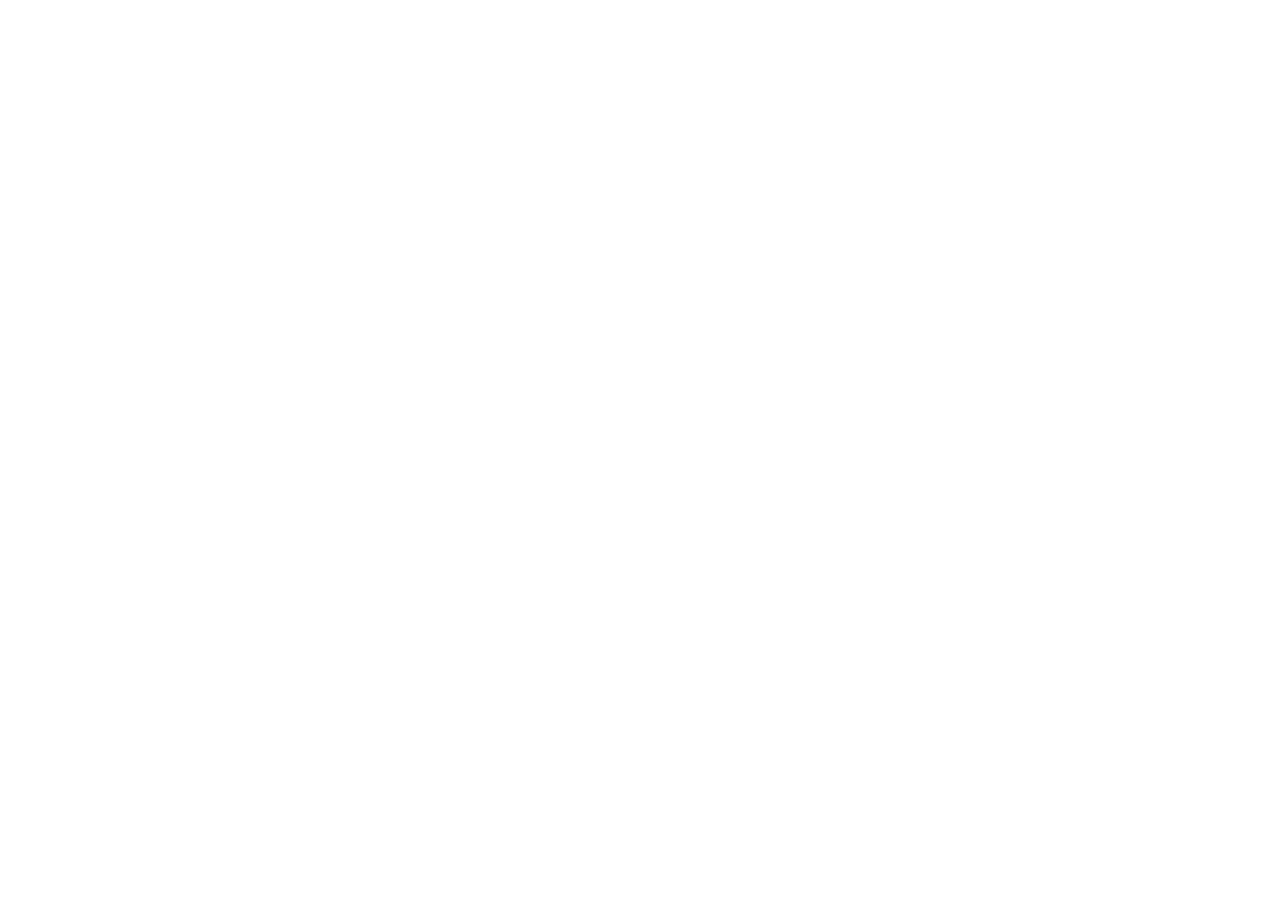
==== index.html @ e0dd6270 "1" ====
<!DOCTYPE html>
<html lang="en">
<head>
    <meta charset="UTF-8">
    <meta http-equiv="X-UA-Compatible" content="IE=edge">
    <meta name="viewport" content="width=device-width, initial-scale=1.0">
    <link rel="stylesheet" href="css/styles.css">
    <title>TriAsia</title>
</head>
<body>
    
</body>
</html>
---- css/styles.css ----
/* Don't forget that media queries are required for this project */
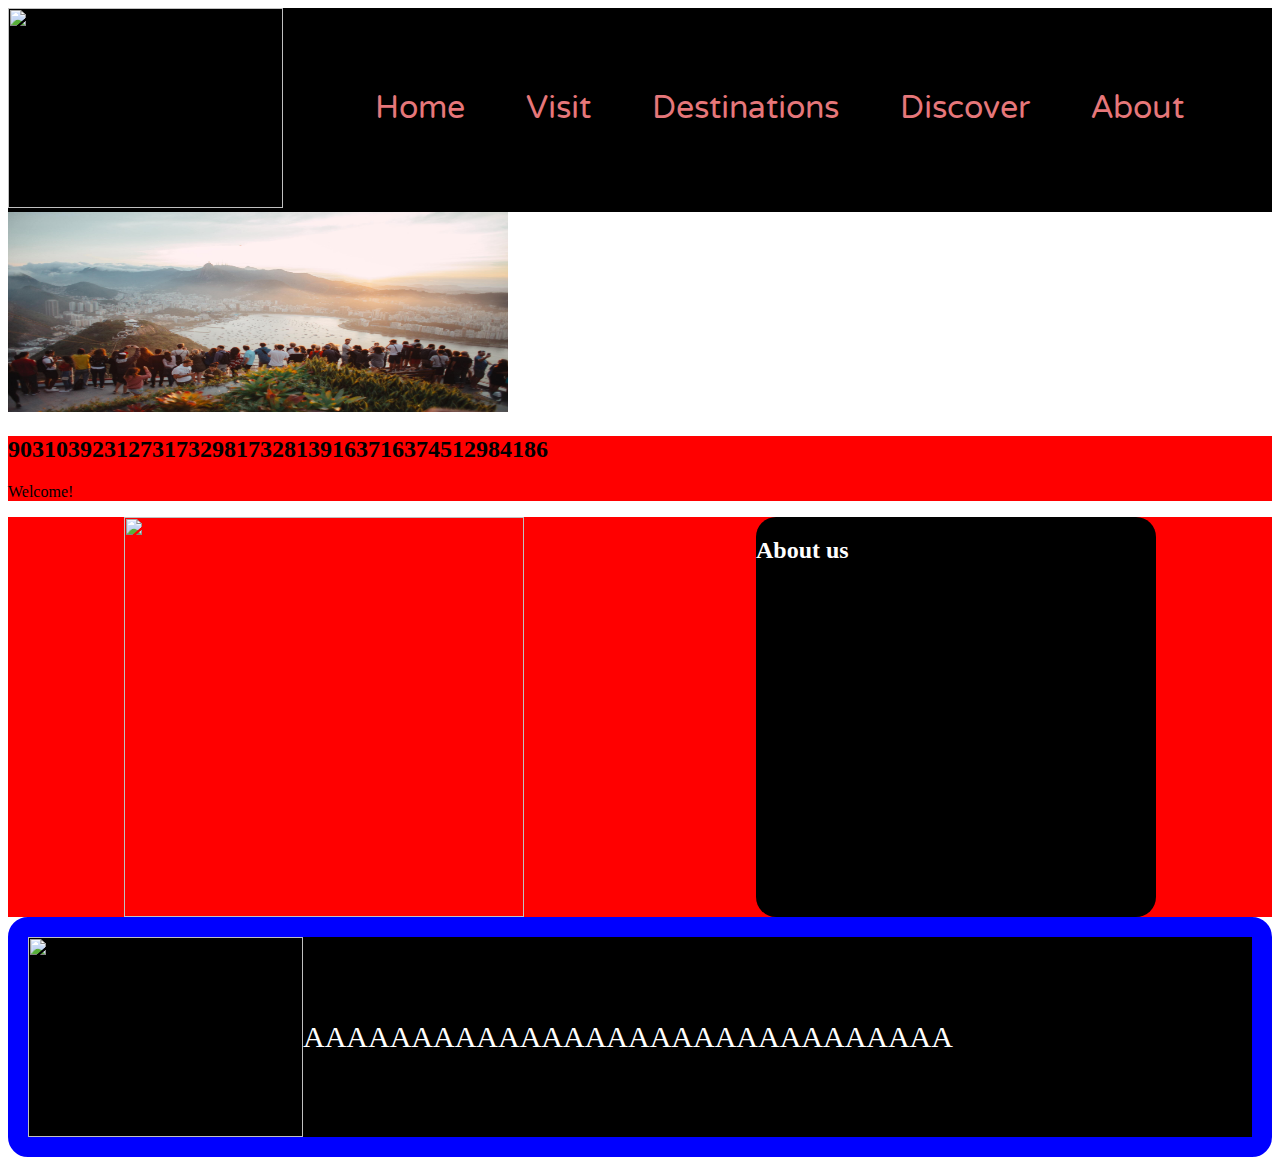
==== commit c611077b: "Added hero image, fixed menu, set layout" ====
--- a/index.html
+++ b/index.html
@@ -1,13 +1,51 @@
 <!DOCTYPE html>
 <html lang="en">
+
 <head>
     <meta charset="UTF-8">
     <meta http-equiv="X-UA-Compatible" content="IE=edge">
     <meta name="viewport" content="width=device-width, initial-scale=1.0">
     <link rel="stylesheet" href="css/styles.css">
-    <title>TriAsia</title>
+    <title>Mabuhay! Welcome to TriAsia</title>
 </head>
+
 <body>
-    
+    <header>
+        <div class="flex-container">
+            <div class="stack">
+                <img class="logo" src="images/TriAsia-Logo.png" width="275" height="200">
+            </div>
+            <ul>
+                <li>Home</li>
+                <li>Visit</li>
+                <li>Destinations</li>
+                <li>Discover</li>
+                <li>About</li>
+            </ul>
+        </div>
+    </header>
+</div>
+
+    <img class="hero-image" src="images/Home-Hero-Image-TriAsia.jpg" width="500" height="200">
+
+<main>
+<section>
+    <article class="Home-information">
+        <h2>903103923127317329817328139163716374512984186</h2>
+        <p>Welcome!</p>
+    </article>
+</section>
+<section class="index-about">
+    <img src="https://helpx.adobe.com/content/dam/help/en/photoshop/using/convert-color-image-black-white/jcr_content/main-pars/before_and_after/image-after/Landscape-BW.jpg" width="400" height="400">
+<article class="index-about-text">
+<h2>About us</h2>
+</article>
+</section>
+</main>
+<footer> 
+    <img class="logo" src="images/TriAsia-Logo.png" width="275" height="200">
+    <span>AAAAAAAAAAAAAAAAAAAAAAAAAAAAAA</span>
+</footer>
 </body>
+
 </html>--- a/css/styles.css
+++ b/css/styles.css
@@ -1 +1,77 @@
-/* Don't forget that media queries are required for this project */+/* Don't forget that media queries are required for this project */
+@import url('https://fonts.googleapis.com/css2?family=NTR&display=swap');
+
+.stack {
+    flex-direction: column;
+    opacity: 100%;
+}
+ul {
+display: flex;
+font-size: 40px;
+list-style: none;
+}
+
+ul li {
+    font-family: 'NTR', sans-serif;
+    color: #e6777a;
+    padding: 30px 25px 32px 36px;   
+    margin: auto 0;
+    display: flex;
+    justify-content: space-between;
+}
+
+ul {
+    list-style-type: none;
+    margin: 0;
+    padding: 0;
+    padding-right: 5%;
+    }
+
+.flex-container {
+background-image: url(https://helpx.adobe.com/content/dam/help/en/photoshop/using/convert-color-image-black-white/jcr_content/main-pars/before_and_after/image-after/Landscape-BW.jpg);
+background-repeat: no-repeat;
+display:flex;
+flex-wrap: wrap;
+background-color: black;
+justify-content: space-between;
+}
+
+.logo {
+opacity: 100%;
+}
+/* End of the header/navigation bar */
+
+/* Index Information Page */
+    
+.Home-information {
+    background-color: red;
+}
+
+.index-about {
+    display: flex;
+    justify-content: space-around;
+    background-color: red;
+}
+
+.index-about-text {
+background-color: black;
+color:white;
+width: 400px;
+border-radius: 20px;
+}
+
+/* Hero Image */
+.hero-image {
+
+}
+
+footer {
+    display: flex;
+    align-items: center;
+    border-radius: 20px;
+    font-size: 30px;
+    border: 20px solid blue;
+    height:200px;
+    color: white;
+    background-color: black;
+}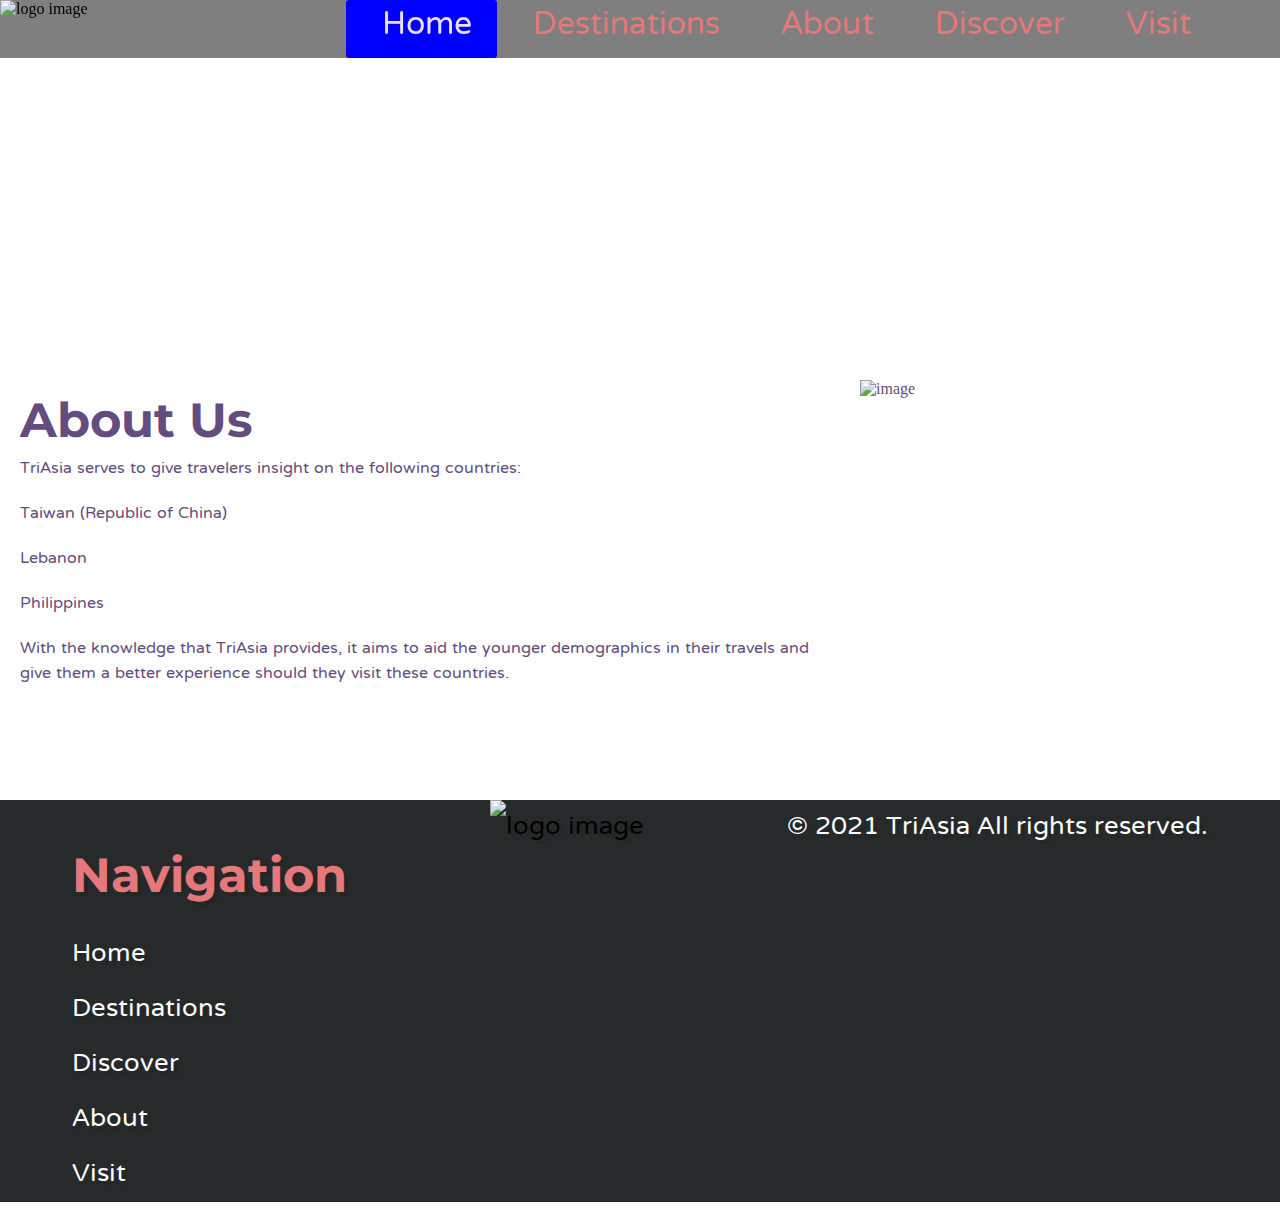
==== commit e759bdd1: "Co-authored-by: Ryan-Elbanna <Ryan-Elbanna@users.noreply.github.com> Co-authored-by: BranJaLu <BranJ" ====
--- a/index.html
+++ b/index.html
@@ -6,46 +6,66 @@
     <meta http-equiv="X-UA-Compatible" content="IE=edge">
     <meta name="viewport" content="width=device-width, initial-scale=1.0">
     <link rel="stylesheet" href="css/styles.css">
-    <title>Mabuhay! Welcome to TriAsia</title>
+    <title>TriAsia | Welcome to TriAsia</title>
 </head>
 
 <body>
     <header>
-        <div class="flex-container">
+        <section class="hero-section">
+         <div class="flex-container">
             <div class="stack">
-                <img class="logo" src="images/TriAsia-Logo.png" width="275" height="200">
+                <img class="logo" src="img/TriAsia-Logo.png" alt="logo image" width="275" height="200">
             </div>
-            <ul>
-                <li>Home</li>
-                <li>Visit</li>
-                <li>Destinations</li>
-                <li>Discover</li>
-                <li>About</li>
-            </ul>
+                <ul>
+                    <li class="active"><a href="index.html" style="color: #EBDEFA;">Home</a></li>
+                    <li><a href="destinations.html">Destinations</a> </li>
+                    
+                    <li class="dropdown1"><a>About</a>
+                            <ul class="sub-menu-content">
+                                <li><a href="PHaboutPage.html">About Philippines</a></li>
+                                <li><a href="LBaboutPage.html">About Lebanon</a></li>
+                                <li><a href="TWaboutpage.html">About Taiwan</a></li>
+                            </ul>
+                    </li>
+                    <li><a>Discover</a> </li>
+                    <li><a>Visit</a> </li>
+                </ul>
         </div>
+        </section>
     </header>
-</div>
+    <div class="hero-section2">
+    </div>
 
-    <img class="hero-image" src="images/Home-Hero-Image-TriAsia.jpg" width="500" height="200">
+    <main>
+        <section class="index-about">
+            <article class="index-about-text">
+                <h2>About Us</h2>
+                <p> TriAsia serves to give travelers insight on the following countries:</p>
+                    <p>Taiwan (Republic of China)</p>
+                    <p>Lebanon</p>
+                    <p>Philippines</p>
+                <p>With the knowledge that TriAsia provides, it aims to aid the younger demographics in their travels and give them a better experience should they visit these countries.</p>
+            </article>
+            <img class="about-img" src="img/testing.jpg"
+            alt="image" width="400" height="400">
+        </section>
+    </main>
 
-<main>
-<section>
-    <article class="Home-information">
-        <h2>903103923127317329817328139163716374512984186</h2>
-        <p>Welcome!</p>
-    </article>
-</section>
-<section class="index-about">
-    <img src="https://helpx.adobe.com/content/dam/help/en/photoshop/using/convert-color-image-black-white/jcr_content/main-pars/before_and_after/image-after/Landscape-BW.jpg" width="400" height="400">
-<article class="index-about-text">
-<h2>About us</h2>
-</article>
-</section>
-</main>
-<footer> 
-    <img class="logo" src="images/TriAsia-Logo.png" width="275" height="200">
-    <span>AAAAAAAAAAAAAAAAAAAAAAAAAAAAAA</span>
-</footer>
+    <footer>
+        <div class="footer-heading footer-1">
+            <h3 style="color: #e6777a;">Navigation</h3>
+            <div class="menu-container">
+            <a href="Index.html" style="color: white;"> Home</a>
+            <a href="destinations.html" style="color: white;"> Destinations</a>
+            <a href="Discover.html" style="color: white;">Discover</a>
+            <a href="Rules.html" style="color: white;">About</a>
+            <a href="BookNow.html" style="color: white;">Visit</a>
+        </div>
+    </div>
+        <div class="footer-img footer-2">
+            <img class="logo" src="img/TriAsia-Logo.png" alt="logo image" width="275" height="200">
+        </div>
+        <span style="color: white;">© 2021 TriAsia All rights reserved.</span>
+    </footer>
 </body>
-
 </html>--- a/css/styles.css
+++ b/css/styles.css
@@ -1,10 +1,15 @@
 /* Don't forget that media queries are required for this project */
-@import url('https://fonts.googleapis.com/css2?family=NTR&display=swap');
-
-.stack {
-    flex-direction: column;
-    opacity: 100%;
-}
+@import url('https://fonts.googleapis.com/css2?family=Montserrat:wght@400;600&family=NTR&display=swap');
+
+
+header {
+    overflow: hidden;
+    position: fixed;
+    top: 0;
+    width: 100%;
+}
+
+/* Unordered list for the nav bar */
 ul {
 display: flex;
 font-size: 40px;
@@ -12,12 +17,20 @@
 }
 
 ul li {
+    margin: auto 0;
+    display: flex;
+    justify-content: space-between;
+}
+
+ul a {
     font-family: 'NTR', sans-serif;
     color: #e6777a;
-    padding: 30px 25px 32px 36px;   
+    line-height: 1px;
+    padding: 25px 25px 32px 36px;   
     margin: auto 0;
     display: flex;
     justify-content: space-between;
+    text-decoration: none;
 }
 
 ul {
@@ -26,52 +39,352 @@
     padding: 0;
     padding-right: 5%;
     }
+/* Unorder list for the nav bar the end */
 
 .flex-container {
-background-image: url(https://helpx.adobe.com/content/dam/help/en/photoshop/using/convert-color-image-black-white/jcr_content/main-pars/before_and_after/image-after/Landscape-BW.jpg);
-background-repeat: no-repeat;
-display:flex;
+display: flex;
 flex-wrap: wrap;
-background-color: black;
-justify-content: space-between;
+justify-content: space-between; 
+background: linear-gradient(
+    rgba(0,0,0, 0.5),
+    rgba(0,0,0, 0.5));
+    position: relative;
+    z-index: 10;
 }
 
 .logo {
 opacity: 100%;
 }
+
+/*Specific menu bar*/
+.active, menu-bar {
+    background: blue;
+    color: #EBDEFA;
+    border-radius: 3px;
+
+}
+
 /* End of the header/navigation bar */
 
 /* Index Information Page */
     
 .Home-information {
-    background-color: red;
-}
-
+    color: #644D7E;
+    width: 80%;
+    font-size: 30px;
+    margin-left: auto;
+    margin-right: auto;
+    margin-bottom: 58px;
+    font-family: 'Roboto', sans-serif;
+    height: 300px;
+}
+
+.Home-information h2 {
+text-align: center;
+font-size: 42px;
+}
+
+p {
+    font-family: 'NTR', sans-serif;
+    line-height: 10px;
+}
+
+hr {
+    font-family: 'NTR', sans-serif;
+}
 .index-about {
-    display: flex;
-    justify-content: space-around;
-    background-color: red;
+    color: #644D7E;
+    display: flex;
+    justify-content: space-around;
+
+}
+
+.index-about-text h2, p {
+    line-height: 25px;
+    color: #644D7E;
+    text-align: left;
 }
 
 .index-about-text {
-background-color: black;
-color:white;
-width: 400px;
-border-radius: 20px;
-}
-
+width: 800px;
+height: 400px;
+font-family: 'Roboto', sans-serif;
+font-size: 20px;
+}
+
+.about-img {
+    margin-top: 20px;
+}
+/* End of Index Information Page */
+
+/* Destinations CSS Page Start */
+.destination-cards {
+    margin-top: 50px;
+    background-color: #9B75C7;
+    width: 20%;
+    display: flex;
+    flex-direction: row;
+    flex-wrap: wrap;
+    justify-content: space-around;
+}
+
+.destination-cards p {
+    background-color:grey;
+    font-family: 'Roboto', sans-serif;
+    margin-top: 0;
+}
+
+.destinations-about-text {
+    background-color: #9B75C7;
+    font-family: 'NTR', sans-serif;
+}
+
+.destinations-about-text p{
+    font-size: 27px;
+    font-family: 'NTR', sans-serif;
+}
+/* Destinations CSS Page End */
+
+/* Philippines, Lebanon, Taiwan(Republic of China) CSS */
+
+/* Top Information Start */
+.top-information-all-about-pages {
+    display: flex;
+    flex-wrap: wrap;
+    justify-content:space-evenly;
+    margin-top: 21px;
+}
+.top-information-all-about-pages p{
+    font-size: 20px;
+    color: #644D7E;
+}
+.top-information-all-about-pages h2{
+    text-align: center;
+    color: #644D7E;
+}
+.top-information-all-about-pages article {
+    width: 738px;
+    border-radius: 20px;
+}
+/* Top Information End */
+
+/* Middle Information Start */
+.middle-information-all-about-pages {
+    background-color: #9B75C7;
+    font-size: 20px;
+
+}
+
+.middle-information-all-about-pages p{
+    color: black;
+}
+
+.middle-information-all-about-pages2 h2{
+    background-color: #9B75C7;
+    margin-left: auto;
+    margin-right: auto;
+    width: 894px;
+    border-radius: 10px;
+}
+
+.middle-information-flex{
+    display: flex;
+    flex-direction: row;
+    flex-wrap: wrap;
+    justify-content: space-evenly;
+}
+
+[class^="box"] {
+    text-shadow: 5px 2px 7px rgb(0 0 0 / 40%);
+    padding: 10px;
+    position: bottom;
+    height: 55vh;
+    text-decoration: none;
+    margin-top: 5px;
+    margin-bottom: 10px;
+    overflow: auto;
+    border-radius: 5pt;
+}
+
+.box1 {
+ width: 23%;
+ height: ;
+ object-fit: cover;
+ object-position: ;
+}
+
+.box2 {
+
+}
+
+.box3 {
+
+}
+/* Middle Information End */
+
+/* Bottom Information Start */
+.bottom-information-all-about-pages h2 {
+    text-align: center;
+    background-color: #9B75C7;
+    margin-left: auto;
+    margin-right: auto;
+    width: 1344px;
+    border-radius: 10px;
+}
+.bottom-information-all-about-pages article{
+    display: flex;
+    justify-content: space-around;
+    flex-wrap: wrap;
+}
+.bottom-information-all-about-pages img{
+    margin-top: 50px;
+    border-radius: 20px;
+}
+/* Activites Page for all of the countries! Start */
+.popular-activities-all-pages {
+    display: flex;
+    justify-content: space-around;
+    flex-wrap: wrap;
+}
+.popular-activities-all-pages img:hover{
+}
+/* Activites Page for all of the countries! End */
+
+/* Philippines, Lebanon, Taiwan(Republic of China) CSS End */
+li:hover {
+    background-color: rgb(226, 23, 226);
+    transition: background-color 0.75s;
+    cursor: pointer;
+    border-radius: 20px;
+}
+
+a {
+    position: relative;
+}
+
+a::before {
+    content: "";
+    position: absolute;
+    display: block;
+    width: 100%;
+    height: 3px;
+    bottom: 0;
+    left: 0;
+    background-color: whitesmoke;
+    transform: scaleX(0);
+    transition: transform 0.3s ease;
+}
+
+a:hover::before {
+    transform: scaleX(1);
+}
 /* Hero Image */
-.hero-image {
-
+
+.hero-section2 {
+    width: 100%;
+    overflow: hidden;
+    background-image: url(../img/Home-Hero-Image-TriAsia.jpg);
+    height: 40vh;
+    background-position: 0 630px;
+}
+
+
+header nav ul {
+    display: flex;
+    justify-content: space-around;
+    background: rgb(214, 58, 31);
+    font-family: 'Noto Serif TC', serif;
+}
+
+header nav ul li a {
+    font-size: 29px;
+    padding: 3em;
+    background: rgb(223, 15, 223);
+    display: block;
+    text-decoration: firebrick;
+    text-transform: uppercase;
+    transition: color ease 200ms, background ease 200ms;
 }
 
 footer {
-    display: flex;
-    align-items: center;
-    border-radius: 20px;
-    font-size: 30px;
-    border: 20px solid blue;
-    height:200px;
-    color: white;
-    background-color: black;
+    background-color: #272a2b;
+    text-align: left;
+    text-shadow:4px 4px 0 rgba(0,0,0,0.1);
+    font-family: 'NTR', sans-serif;
+    font-size: 32px;
+    line-height: 55px;
+    display: flex;
+    justify-content: space-around;
+    flex-wrap: wrap;
+    margin: 0 auto;
+    margin-top: 20px;
+}
+
+.footer-1 a {
+    
+    display: flex;
+    flex-direction: column;
+    text-decoration: none;
+}  
+
+h1,
+h2,
+h3,
+h4,
+h5,
+h6 {
+  font-family: 'Montserrat', sans-serif;
+ font-size: 3rem;
+ margin-top: 1em;
+ margin-bottom:  0.5em;
+}
+
+.dropdown1 {
+    display: inline-block;
+    font-size: 40px;
+}
+
+.sub-menu-content {
+    display: none;
+    background: #EBDEFA;
+    position: fixed;
+    z-index: 1;
+    font-size: 15px;
+    box-shadow: 0px 8px 16px 0px rgba(0,0,0,0.8);
+}
+
+.dropdown1:hover .sub-menu-content {
+    display: block;
+}
+    
+p {
+    display: block;
+    margin-block-start: 1em;
+    margin-block-end: 1em;
+    margin-inline-start: 0px;
+    margin-inline-end: 0px;
+}
+
+body {
+    background: white;
+    margin: 0;
+    font-size: 16px;
+    font-family: 'Noto Serif Tc' serif;
+}
+
+}.cards artile, .card{
+    box-shadow: #644D7E;
+    border: solid 1px white;
+    background-color: r#e6777a;
+    border-radius: 5rem 1 2rem;
+}
+.thirds article{
+    width: 55%;
+}
+
+* {
+    box-sizing:boderbox;
+}
+article {
+    display: block;
 }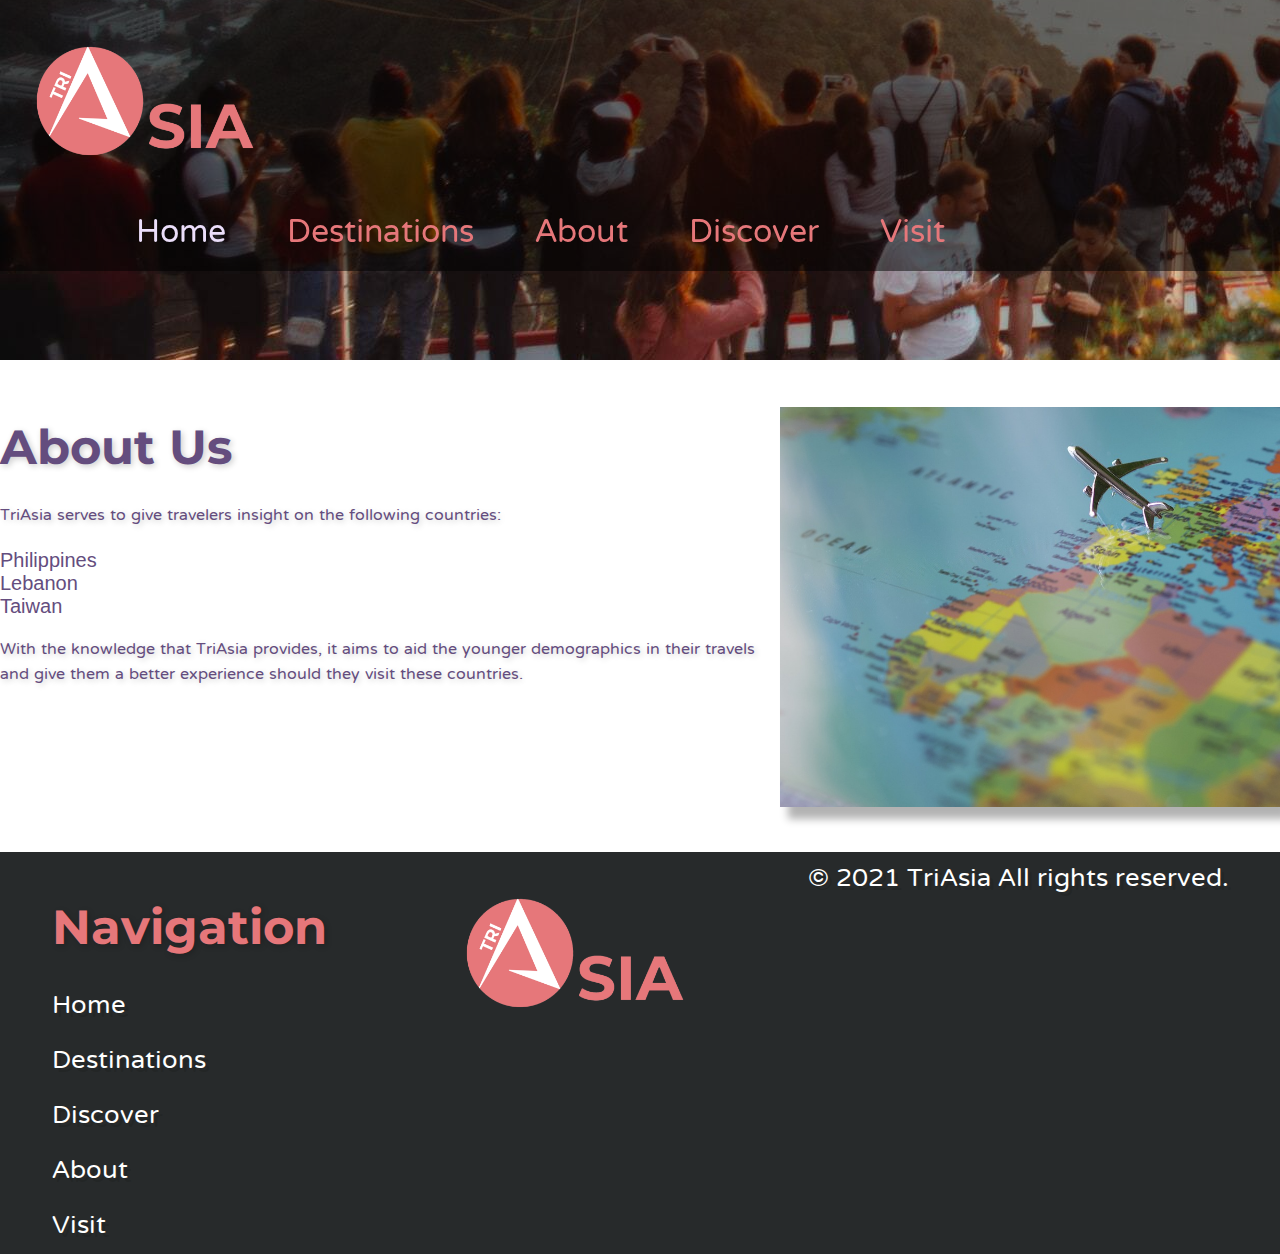
==== commit 67ce906e: "Merge pull request #1 from CartWebApp/main" ====
--- a/index.html
+++ b/index.html
@@ -20,17 +20,29 @@
                     <li class="active"><a href="index.html" style="color: #EBDEFA;">Home</a></li>
                     <li><a href="destinations.html">Destinations</a> </li>
                     
-                    <li class="dropdown1"><a>About</a>
+                    <li class="dropdown"><a>About</a>
                             <ul class="sub-menu-content">
-                                <li><a href="PHaboutPage.html">About Philippines</a></li>
-                                <li><a href="LBaboutPage.html">About Lebanon</a></li>
-                                <li><a href="TWaboutpage.html">About Taiwan</a></li>
+                                <li><a href="PHaboutPage.html" style="color: #EBDEFA;">About Philippines</a></li>
+                                <li><a href="LBaboutPage.html" style="color: #EBDEFA;">About Lebanon</a></li>
+                                <li><a href="TWaboutpage.html" style="color: #EBDEFA;">About Taiwan</a></li>
                             </ul>
                     </li>
-                    <li><a>Discover</a> </li>
-                    <li><a>Visit</a> </li>
+                    <li class="dropdown"><a>Discover</a>
+                        <ul class="sub-menu-content">
+                            <li><a href="PHdiscoverPage.html" style="color: #EBDEFA;">Discover Philippines</a></li>
+                            <li><a href="LBdiscoverPage.html" style="color: #EBDEFA;">Discover Lebanon</a></li>
+                            <li><a href="Twdiscoverpage.html" style="color: #EBDEFA;">Discover Taiwan</a></li>
+                        </ul>
+                    </li>
+                    <li class="dropdown"><a>Visit</a>
+                        <ul class="sub-menu-content">
+                            <li><a href="PHvisitPage.html" style="color: #EBDEFA;">Visit Philippines</a></li>
+                            <li><a href="LBvisitPage.html" style="color: #EBDEFA;">Visit Lebanon</a></li>
+                            <li><a href="TWvisitPage.html" style="color: #EBDEFA;">Visit Taiwan</a></li>
+                        </ul>
+                    </li>
                 </ul>
-        </div>
+            </div>
         </section>
     </header>
     <div class="hero-section2">
@@ -41,13 +53,15 @@
             <article class="index-about-text">
                 <h2>About Us</h2>
                 <p> TriAsia serves to give travelers insight on the following countries:</p>
-                    <p>Taiwan (Republic of China)</p>
-                    <p>Lebanon</p>
-                    <p>Philippines</p>
+                <section class="paragraph-countries">
+                    <li>Philippines</li>
+                    <li>Lebanon</li>
+                    <li>Taiwan</li>
+                </section>
                 <p>With the knowledge that TriAsia provides, it aims to aid the younger demographics in their travels and give them a better experience should they visit these countries.</p>
             </article>
-            <img class="about-img" src="img/testing.jpg"
-            alt="image" width="400" height="400">
+            <img class="about-img" src="img/Tri-Asia-Airline-Image.jpg"
+            alt="image" width="500" height="400">
         </section>
     </main>
 
@@ -55,17 +69,25 @@
         <div class="footer-heading footer-1">
             <h3 style="color: #e6777a;">Navigation</h3>
             <div class="menu-container">
-            <a href="Index.html" style="color: white;"> Home</a>
-            <a href="destinations.html" style="color: white;"> Destinations</a>
-            <a href="Discover.html" style="color: white;">Discover</a>
-            <a href="Rules.html" style="color: white;">About</a>
-            <a href="BookNow.html" style="color: white;">Visit</a>
+                <a href="Index.html" style="color: white;"> Home</a>
+                <a href="destinations.html" style="color: white;"> Destinations</a>
+                <a href="Discover.html" style="color: white;">Discover</a>
+                <a href="Rules.html" style="color: white;">About</a>
+                <a href="BookNow.html" style="color: white;">Visit</a>
+            </div>
         </div>
-    </div>
         <div class="footer-img footer-2">
             <img class="logo" src="img/TriAsia-Logo.png" alt="logo image" width="275" height="200">
         </div>
-        <span style="color: white;">© 2021 TriAsia All rights reserved.</span>
+        <div class="footer-img footer-3">
+            <span style="color: white;">&copy; 2021 TriAsia All rights reserved.</span>
+            <div class="footerlinks">
+                <p></p>
+                <a></a>
+                <p></p>
+                <a></a>
+                <p></p>
+            </div>
+        </div>
     </footer>
-</body>
-</html>+</body>--- a/css/styles.css
+++ b/css/styles.css
@@ -10,6 +10,23 @@
 }
 
 /* Unordered list for the nav bar */
+/* Hyperlink CSS */
+
+.text-link {
+    color: #F08C7D;
+    font-style: italic;
+    text-decoration: none;
+    display: inline-block;
+}
+
+.section-line {
+    height: 3px;
+    width: auto;
+    margin: 0px 21px 0px 21px;
+    background-color: #9B75C7;
+    overflow: hidden;
+}
+
 ul {
 display: flex;
 font-size: 40px;
@@ -25,7 +42,7 @@
 ul a {
     font-family: 'NTR', sans-serif;
     color: #e6777a;
-    line-height: 1px;
+    line-height: 10px;
     padding: 25px 25px 32px 36px;   
     margin: auto 0;
     display: flex;
@@ -35,9 +52,8 @@
 
 ul {
     list-style-type: none;
-    margin: 0;
+    margin: 0 100px;
     padding: 0;
-    padding-right: 5%;
     }
 /* Unorder list for the nav bar the end */
 
@@ -49,7 +65,7 @@
     rgba(0,0,0, 0.5),
     rgba(0,0,0, 0.5));
     position: relative;
-    z-index: 10;
+    z-index: 15;
 }
 
 .logo {
@@ -58,10 +74,8 @@
 
 /*Specific menu bar*/
 .active, menu-bar {
-    background: blue;
-    color: #EBDEFA;
-    border-radius: 3px;
-
+    color: #C393FA;
+    border-radius: 20px;
 }
 
 /* End of the header/navigation bar */
@@ -87,6 +101,7 @@
 p {
     font-family: 'NTR', sans-serif;
     line-height: 10px;
+    text-shadow: 2px 2px 6px rgb(0 0 0 / 20%);
 }
 
 hr {
@@ -96,7 +111,6 @@
     color: #644D7E;
     display: flex;
     justify-content: space-around;
-
 }
 
 .index-about-text h2, p {
@@ -106,34 +120,21 @@
 }
 
 .index-about-text {
-width: 800px;
-height: 400px;
-font-family: 'Roboto', sans-serif;
-font-size: 20px;
+    width: 800px;
+    height: 400px;
+    font-family: 'Roboto', sans-serif;
+    font-size: 20px;
+    display: flex;
+    flex-direction: column;
 }
 
 .about-img {
     margin-top: 20px;
+    box-shadow: 8px 12px 8px rgb(0 0 0 / 30%);
 }
 /* End of Index Information Page */
 
 /* Destinations CSS Page Start */
-.destination-cards {
-    margin-top: 50px;
-    background-color: #9B75C7;
-    width: 20%;
-    display: flex;
-    flex-direction: row;
-    flex-wrap: wrap;
-    justify-content: space-around;
-}
-
-.destination-cards p {
-    background-color:grey;
-    font-family: 'Roboto', sans-serif;
-    margin-top: 0;
-}
-
 .destinations-about-text {
     background-color: #9B75C7;
     font-family: 'NTR', sans-serif;
@@ -141,22 +142,85 @@
 
 .destinations-about-text p{
     font-size: 27px;
-    font-family: 'NTR', sans-serif;
-}
+}
+
+.buttons {
+    display: flex;
+    justify-content: space-between;
+    text-decoration: none;
+    z-index: 1;
+}
+
+.button-effect {
+    cursor: pointer;
+	font-weight: bold;
+	color: black;
+	background: #EBDEFA;
+	box-shadow: 5px 5px 0 #F08C7D,
+		-5px -5px 0 #F08C7D,
+		-5px 5px 0 #F08C7D,
+		5px -5px 0 #F08C7D;
+	transition: 500ms ease-in-out;
+}
+
+.button-effect:hover {
+    box-shadow: 20px 5px 0 #644D7E, -20px -5px 0 #644D7E;
+}
+
+.paragraph-countries {
+    overflow: hidden;
+    cursor: not-allowed;
+}
+
 /* Destinations CSS Page End */
 
 /* Philippines, Lebanon, Taiwan(Republic of China) CSS */
 
 /* Top Information Start */
+
+[class^="img-div"] {
+    height: 700px;
+    width: 550px;
+    overflow: hidden;
+    box-shadow: 8px 12px 8px rgb(0 0 0 / 30%);
+    object-fit: cover;
+    margin: 10px;
+}
+
+.img-div {
+    width: 700px;
+}
+
+.img-div1 {
+    box-shadow: 8px 12px 8px rgb(0 0 0 / 30%);
+}
+
+.img-div2 {
+    box-shadow: 8px 12px 8px rgb(0 0 0 / 30%);
+}
+
+.img-div3 {
+    box-shadow: 8px 12px 8px rgb(0 0 0 / 30%);
+}
+
+.main-img {
+    box-shadow: 8px 12px 8px rgba(77, 36, 36, 0.3);
+    object-position: 75px, 75px;
+    object-fit: cover;
+    margin-bottom: 5vh;
+    margin-top: 5vh;
+    
+}
+
 .top-information-all-about-pages {
     display: flex;
     flex-wrap: wrap;
     justify-content:space-evenly;
     margin-top: 21px;
 }
-.top-information-all-about-pages p{
+.top-information-all-about-pages p {
+    color: #644D7E;
     font-size: 20px;
-    color: #644D7E;
 }
 .top-information-all-about-pages h2{
     text-align: center;
@@ -164,7 +228,7 @@
 }
 .top-information-all-about-pages article {
     width: 738px;
-    border-radius: 20px;
+
 }
 /* Top Information End */
 
@@ -177,6 +241,9 @@
 
 .middle-information-all-about-pages p{
     color: black;
+    margin-right: 50vw;
+    margin-left: 4.5vw;
+    padding-bottom: 15px;
 }
 
 .middle-information-all-about-pages2 h2{
@@ -184,7 +251,6 @@
     margin-left: auto;
     margin-right: auto;
     width: 894px;
-    border-radius: 10px;
 }
 
 .middle-information-flex{
@@ -197,29 +263,14 @@
 [class^="box"] {
     text-shadow: 5px 2px 7px rgb(0 0 0 / 40%);
     padding: 10px;
-    position: bottom;
+    position: relative;
     height: 55vh;
     text-decoration: none;
     margin-top: 5px;
     margin-bottom: 10px;
     overflow: auto;
-    border-radius: 5pt;
-}
-
-.box1 {
- width: 23%;
- height: ;
- object-fit: cover;
- object-position: ;
-}
-
-.box2 {
-
-}
-
-.box3 {
-
-}
+}
+
 /* Middle Information End */
 
 /* Bottom Information Start */
@@ -233,36 +284,37 @@
 }
 .bottom-information-all-about-pages article{
     display: flex;
-    justify-content: space-around;
+    justify-content: space-evenly;
     flex-wrap: wrap;
 }
 .bottom-information-all-about-pages img{
     margin-top: 50px;
-    border-radius: 20px;
+
 }
 /* Activites Page for all of the countries! Start */
 .popular-activities-all-pages {
     display: flex;
-    justify-content: space-around;
     flex-wrap: wrap;
-}
-.popular-activities-all-pages img:hover{
-}
+    justify-content:space-evenly;
+    margin-top: 21px;
+}
+/*.popular-activities-all-pages img:hover{
+    
+}*/
 /* Activites Page for all of the countries! End */
 
 /* Philippines, Lebanon, Taiwan(Republic of China) CSS End */
 li:hover {
-    background-color: rgb(226, 23, 226);
     transition: background-color 0.75s;
     cursor: pointer;
     border-radius: 20px;
 }
 
-a {
+.flex-container ul a {
     position: relative;
 }
 
-a::before {
+.flex-container a::before {
     content: "";
     position: absolute;
     display: block;
@@ -272,22 +324,68 @@
     left: 0;
     background-color: whitesmoke;
     transform: scaleX(0);
-    transition: transform 0.3s ease;
-}
-
-a:hover::before {
-    transform: scaleX(1);
+    transition: transform 0.5s ease;
+}
+
+.flex-container a:hover::before {
+    transform: scaleX(0.80);
 }
 /* Hero Image */
 
-.hero-section2 {
+[class^=hero-section] {
     width: 100%;
     overflow: hidden;
-    background-image: url(../img/Home-Hero-Image-TriAsia.jpg);
     height: 40vh;
     background-position: 0 630px;
-}
-
+    margin-bottom: 3vh;
+}
+
+.hero-section2 {
+    background-image: url(../img/Home-Hero-Image-TriAsia.jpg);
+}
+
+.hero-section3 {
+    background-image: url(../img/destinations-heroimage.jpg);
+}
+
+.hero-section4 {
+    background-image: url(../img/about-philippines-heroimage.jpeg);
+    background-position: 0 950px;
+}
+
+.hero-section5 {
+    background-image: url(../img/about-lebanon-heroimage.jpg);
+    background-position: 0 450px;
+    background-size: cover;
+}
+
+.hero-section6 {
+    background-image: url(../img/about-taiwan-heroimage.jpg);
+    background-size: cover;
+}
+
+.hero-section7 {
+    background-image: url(../img/discover-philippines-heroimage.jpeg);
+    background-size: cover;
+}
+
+.hero-section8 {
+    background-image: url(../img/discover-taiwan-heroimage.jpg);
+    background-position: 0 700px;
+    background-size: cover;
+}
+
+.hero-section9 {
+    background-image: url(../img/discover-lebanon-heroimage.jpeg);
+    background-position: 0 700px;
+    background-size: cover;
+}
+
+.hero-section10 {
+    background-image: url(../img/visit-taiwan-heroimage.jpg);
+    background-position: 0 1000px;
+    background-size: cover;
+}
 
 header nav ul {
     display: flex;
@@ -299,7 +397,6 @@
 header nav ul li a {
     font-size: 29px;
     padding: 3em;
-    background: rgb(223, 15, 223);
     display: block;
     text-decoration: firebrick;
     text-transform: uppercase;
@@ -317,15 +414,24 @@
     justify-content: space-around;
     flex-wrap: wrap;
     margin: 0 auto;
-    margin-top: 20px;
+    margin-top: 5vh;
 }
 
 .footer-1 a {
-    
     display: flex;
     flex-direction: column;
     text-decoration: none;
 }  
+
+.footersrc {
+    color: white;
+    font-size: 16px;
+}
+
+.footerlink {
+    color: white;
+    font-size: 16px;
+}
 
 h1,
 h2,
@@ -337,23 +443,25 @@
  font-size: 3rem;
  margin-top: 1em;
  margin-bottom:  0.5em;
-}
-
-.dropdown1 {
+ text-shadow: 2px 2px 6px rgb(0 0 0 / 20%);
+}
+
+.dropdown {
     display: inline-block;
-    font-size: 40px;
 }
 
 .sub-menu-content {
     display: none;
-    background: #EBDEFA;
+    background: #644D7E;
     position: fixed;
     z-index: 1;
     font-size: 15px;
     box-shadow: 0px 8px 16px 0px rgba(0,0,0,0.8);
-}
-
-.dropdown1:hover .sub-menu-content {
+    margin: auto 0;
+    width: 10%;
+}
+
+.dropdown:hover .sub-menu-content {
     display: block;
 }
     
@@ -365,26 +473,351 @@
     margin-inline-end: 0px;
 }
 
+.taiwan-info {
+    overflow-y: scroll;
+    max-height: 700px;
+}
+
+.TWdiscover-information-content {
+    overflow-y: scroll;
+    height: 380px;
+}
+
+.lebanon-info {
+    overflow-y: scroll;
+    max-height: 700px;
+}
+
 body {
     background: white;
     margin: 0;
     font-size: 16px;
-    font-family: 'Noto Serif Tc' serif;
-}
-
-}.cards artile, .card{
-    box-shadow: #644D7E;
-    border: solid 1px white;
-    background-color: r#e6777a;
-    border-radius: 5rem 1 2rem;
-}
-.thirds article{
-    width: 55%;
-}
-
-* {
-    box-sizing:boderbox;
-}
-article {
-    display: block;
-}+}
+
+/*  Desktop > ~992px wide
+    Large Tablet &lt; ~992px wide
+    Medium Tablet &lt; ~768px wide
+    Phone &lt; ~480px wide */
+
+/* Large tablet Media */
+@media screen and (max-width: 992px){
+/* Navigation */
+    ul {
+        font-size: 25px;
+        }
+
+    .about-img {
+        width: 586px;
+        height: 310px;
+    }
+    .sub-menu-content {
+        display: none;
+        background: #644D7E;
+        position: fixed;
+        z-index: 1;
+        font-size: 15px;
+        box-shadow: 0px 8px 16px 0px rgba(0,0,0,0.8);
+        margin: auto 0;
+        width: 15%;
+    }
+    .logo {
+        width: 125px;
+        height: 100px;
+    }
+    
+/* Navigation End */
+
+/* Footer */
+footer a {
+    font-size: 20x;
+    text-align: center;
+}
+/* Footer End */
+
+/* Home */
+.index-about p {
+    font-size: 15px;
+}
+.index-about h2 {
+    font-size: 40px;
+}
+/* Home End */
+
+/* Destinations */
+.top-information-all-about-pages p{
+    height: 400px;
+    font-size: 20px;
+    overflow: hidden;
+    height:auto;
+}
+
+.top-information-all-about-pages h2{
+    text-align: center;
+    color: #644D7E;
+}
+.top-information-all-about-pages article {
+    width: 50%;
+}
+.main-img {
+    width: 500px;
+    height: 500px;
+}
+
+/* Destinations End */
+
+.img-div1 {
+    flex-basis: 33%;
+}
+
+.img-div2 {
+    flex-basis: 33%; 
+}
+
+.img-div3 {
+    flex-basis: 33%; 
+}
+
+.middle-information-all-about-pages p {
+    font-size: 25px;
+}
+
+.bottom-information-all-about-pages h2{
+    font-size: 30px;
+    width: 500px;
+}
+.bottom-information-all-about-pages img {
+    width: 50%;
+}
+.gradient-background {
+    background: linear-gradient (180deg), rgba (34,34,34,.2) 0, 
+    rgba(34,34,34,.15) 50%;
+}
+.relative {
+    position: relative;
+}
+/* Large tablet Media End*/
+
+/* Medium Tablet */
+@media screen and (min-width: 320px) and (max-width: 768px) {
+    body {
+        background: rgb(0, 255, 157);
+    }
+/* Navigation */
+    ul {
+        font-size: 20px;
+        }
+    ul a {
+        padding: 15px 15px 22px 26px; 
+    }
+
+    .about-img {
+        width: 486px;
+        height: 210px;
+    }
+    .sub-menu-content {
+        display: none;
+        background: #644D7E;
+        position: fixed;
+        z-index: 1;
+        font-size: 15px;
+        box-shadow: 0px 8px 16px 0px rgba(0,0,0,0.8);
+        margin: auto 0;
+        width: 15%;
+    }
+    .logo {
+        width: 125px;
+        height: 100px;
+    }
+    
+    .index-about-text {
+        margin-left: 15px ;
+    }
+/* Navigation End */
+
+/* Footer */
+footer a {
+    font-size: 20x;
+    text-align: center;
+}
+/* Footer End */
+
+/* Home */
+
+.index-about p {
+    font-size: 15px;
+}
+.index-about h2 {
+    font-size: 30px;
+}
+
+.about-img {
+    width: 100px;
+}
+/* Home End */
+
+/* Destinations */  
+.top-information-all-about-pages p{
+    height: 400px;
+    font-size: 17px;
+    overflow: hidden;
+    height:auto;
+}
+
+.top-information-all-about-pages h2{
+    text-align: center;
+    color: #644D7E;
+}
+.top-information-all-about-pages article {
+    width: 50%;
+}
+
+.main-img {
+    width: 500px;
+    height: 500px;
+}
+
+/* Destinations End */
+
+.img-div1 {
+    flex-basis: 100%;
+}
+
+.img-div2 {
+    flex-basis: 100%; 
+}
+
+.img-div3 {
+    flex-basis: 100%; 
+}
+
+.middle-information-all-about-pages p {
+    font-size: 25px;
+    margin-left:0;
+    margin-right:0;
+}
+
+.bottom-information-all-about-pages h2{
+    font-size: 30px;
+    width: 500px;
+}
+.bottom-information-all-about-pages img {
+    width: 50%;
+}
+.gradient-background {
+    background: linear-gradient (180deg), rgba (34,34,34,.2) 0, 
+    rgba(34,34,34,.15) 50%;
+}
+.relative {
+    position: relative;
+}
+}
+/* Medium Tablet End */
+
+/* Mobile Start */
+@media screen and (min-width: 321px) and (max-width: 480px) {
+/* Navigation */
+    ul {
+        font-size: 20px;
+        }
+    ul a {
+        padding: 15px 5px 22px ; 
+    }
+
+    .about-img {
+        width: 486px;
+        height: 210px;
+    }
+    .sub-menu-content {
+        display: none;
+        background: #644D7E;
+        position: fixed;
+        z-index: 1;
+        font-size: 15px;
+        box-shadow: 0px 8px 16px 0px rgba(0,0,0,0.8);
+        margin: auto 0;
+        width: 15%;
+    }
+    .logo {
+        width: 125px;
+        height: 100px;
+    }
+    
+/* Navigation End */
+
+/* Footer */
+footer a {
+    font-size: 20x;
+    text-align: center;
+}
+/* Footer End */
+
+/* Home */
+.index-about p {
+    font-size: 14px;
+}
+.index-about h2 {
+    font-size: 30px;
+}
+
+/* Home End */
+
+/* Destinations */  
+.top-information-all-about-pages p{
+    font-size: 20px;
+    overflow: hidden;
+    height:auto;
+}
+
+.top-information-all-about-pages h2{
+    text-align: center;
+    color: #644D7E;
+}
+.top-information-all-about-pages article {
+    width: 50%;
+}
+.main-img {
+    width: 500px;
+    height: 500px;
+}
+
+/* Destinations End */
+
+.img-div1 {
+    flex-basis: 100%;
+    height:300px;
+}
+
+.img-div2 {
+    flex-basis: 100%;
+    height:300px;
+}
+
+.img-div3 {
+    flex-basis: 100%;
+    height:300px;  
+}
+
+.middle-information-all-about-pages p {
+    font-size: 25px;
+    margin-left:0;
+    margin-right:0;
+}
+
+.bottom-information-all-about-pages h2{
+    font-size: 30px;
+    width: 500px;
+}
+.bottom-information-all-about-pages img {
+    flex-basis: 50%;
+    width:400px
+}
+.gradient-background {
+    background: linear-gradient (180deg), rgba (34,34,34,.2) 0, 
+    rgba(34,34,34,.15) 50%;
+}
+.relative {
+    position: relative;
+}
+}
+}
+/* End of phone screen */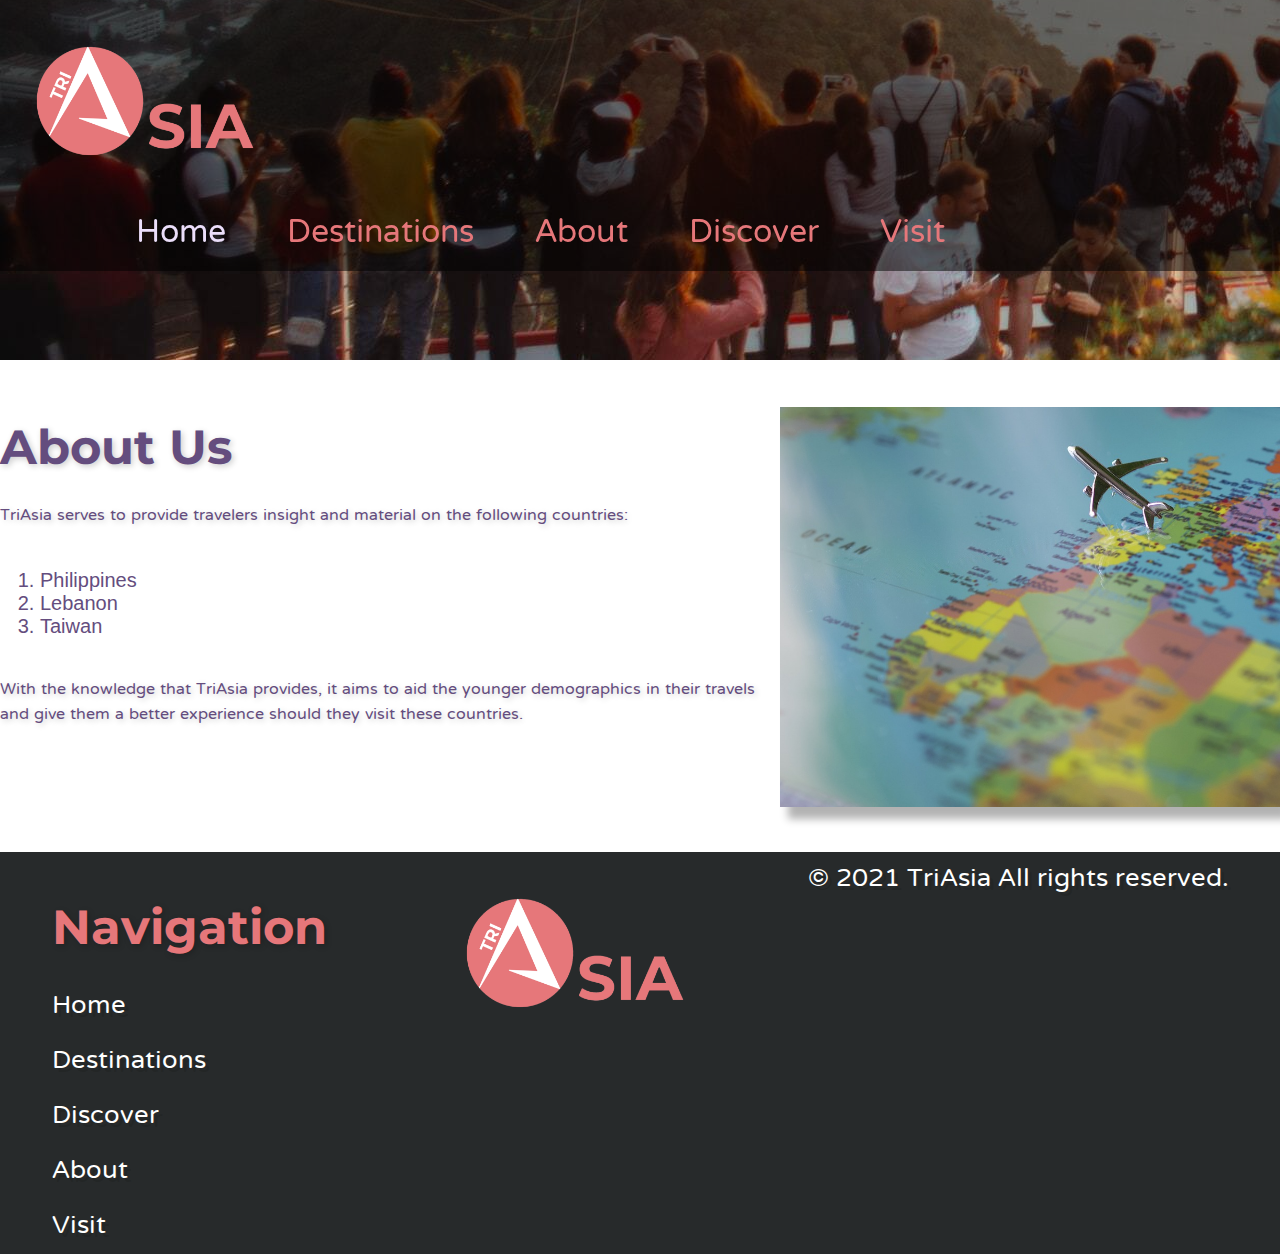
==== commit 6c9108db: "Co-authored-by: Glonyx <Glonyx@users.noreply.github.com> Co-authored-by: Ryan-Elbanna <Ryan-Elbanna@" ====
--- a/index.html
+++ b/index.html
@@ -52,11 +52,13 @@
         <section class="index-about">
             <article class="index-about-text">
                 <h2>About Us</h2>
-                <p> TriAsia serves to give travelers insight on the following countries:</p>
+                <p> TriAsia serves to provide travelers insight and material on the following countries:</p>
                 <section class="paragraph-countries">
+                <ol type="1">
                     <li>Philippines</li>
                     <li>Lebanon</li>
                     <li>Taiwan</li>
+                </ol>
                 </section>
                 <p>With the knowledge that TriAsia provides, it aims to aid the younger demographics in their travels and give them a better experience should they visit these countries.</p>
             </article>
--- a/css/styles.css
+++ b/css/styles.css
@@ -1,6 +1,5 @@
 /* Don't forget that media queries are required for this project */
 @import url('https://fonts.googleapis.com/css2?family=Montserrat:wght@400;600&family=NTR&display=swap');
-
 
 header {
     overflow: hidden;
@@ -650,9 +649,10 @@
     font-size: 30px;
 }
 
-.about-img {
+/* .about-img {
     width: 100px;
-}
+} */
+
 /* Home End */
 
 /* Destinations */  
@@ -719,6 +719,7 @@
     ul {
         font-size: 20px;
         }
+
     ul a {
         padding: 15px 5px 22px ; 
     }
@@ -726,6 +727,7 @@
     .about-img {
         width: 486px;
         height: 210px;
+
     }
     .sub-menu-content {
         display: none;
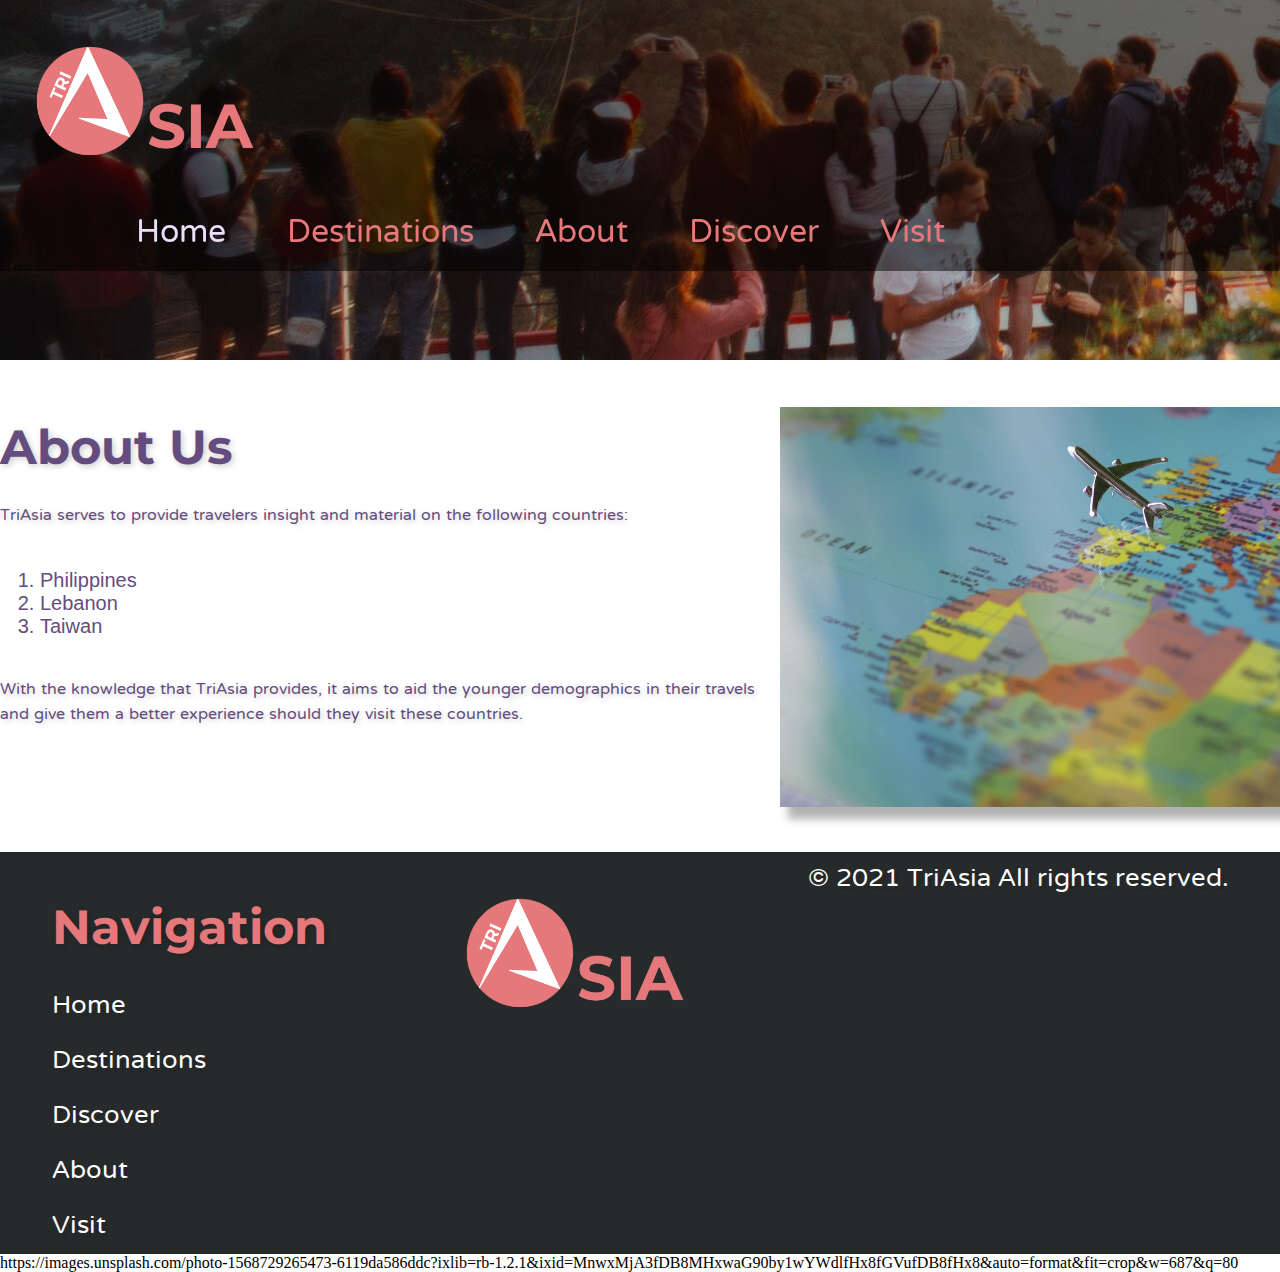
==== commit cc9ca692: "Merge pull request #4 from CartWebApp/main" ====
--- a/index.html
+++ b/index.html
@@ -92,4 +92,8 @@
             </div>
         </div>
     </footer>
-</body>+</body>
+
+
+
+https://images.unsplash.com/photo-1568729265473-6119da586ddc?ixlib=rb-1.2.1&ixid=MnwxMjA3fDB8MHxwaG90by1wYWdlfHx8fGVufDB8fHx8&auto=format&fit=crop&w=687&q=80--- a/css/styles.css
+++ b/css/styles.css
@@ -598,9 +598,9 @@
 
 /* Medium Tablet */
 @media screen and (min-width: 320px) and (max-width: 768px) {
-    body {
+    /* body {
         background: rgb(0, 255, 157);
-    }
+    } */
 /* Navigation */
     ul {
         font-size: 20px;
@@ -633,6 +633,8 @@
     }
 /* Navigation End */
 
+/* sideNav */
+
 /* Footer */
 footer a {
     font-size: 20x;
@@ -715,9 +717,58 @@
 
 /* Mobile Start */
 @media screen and (min-width: 321px) and (max-width: 480px) {
+    /* Image Headers */
+    .hero-section2 {
+        background-image: url(../img/Home-Hero-Image-TriAsia.jpg);
+        zoom: 50%;
+    }
+    
+    .hero-section3 {
+        background-image: url(../img/destinations-heroimage.jpg);
+        background-position: 0 950px;
+        zoom: 80%;
+    }
+    
+    .hero-section4 {
+        background-image: url(../img/about-philippines-heroimage.jpeg);
+        background-position: -500px;
+    }
+    
+    .hero-section5 {
+        background-image: url(../img/about-lebanon-heroimage.jpg);
+        background-position: 0px;
+    }
+    
+    .hero-section6 {
+        background-image: url(../img/about-taiwan-heroimage.jpg);
+        background-position: 0px;
+    }
+    
+    .hero-section7 {
+        background-image: url(../img/discover-philippines-heroimage.jpeg);
+        background-position: -50px;
+    }
+    
+    .hero-section8 {
+        background-image: url(../img/discover-taiwan-heroimage.jpg);
+        background-position: 0px;
+    }
+    
+    .hero-section9 {
+        background-image: url(../img/discover-lebanon-heroimage.jpeg);
+        background-position: 0px;
+    }
+    
+    .hero-section10 {
+        background-image: url(../img/visit-taiwan-heroimage.jpg);
+        background-position: 0px;
+
+    }
+    /* Image Header End */
 /* Navigation */
     ul {
         font-size: 20px;
+        margin: 0 50px;
         }
 
     ul a {
@@ -748,12 +799,18 @@
 
 /* Footer */
 footer a {
-    font-size: 20x;
     text-align: center;
 }
+.footerlink, .footersrc {
+    font-size: 15px
+}
 /* Footer End */
 
 /* Home */
+.about-img {
+    width: 190px;
+    height: 200px;
+}
 .index-about p {
     font-size: 14px;
 }
@@ -778,7 +835,7 @@
     width: 50%;
 }
 .main-img {
-    width: 500px;
+    width: 400px;
     height: 500px;
 }
 
@@ -807,12 +864,13 @@
 
 .bottom-information-all-about-pages h2{
     font-size: 30px;
-    width: 500px;
+    width: 400px;
 }
 .bottom-information-all-about-pages img {
     flex-basis: 50%;
     width:400px
 }
+
 .gradient-background {
     background: linear-gradient (180deg), rgba (34,34,34,.2) 0, 
     rgba(34,34,34,.15) 50%;
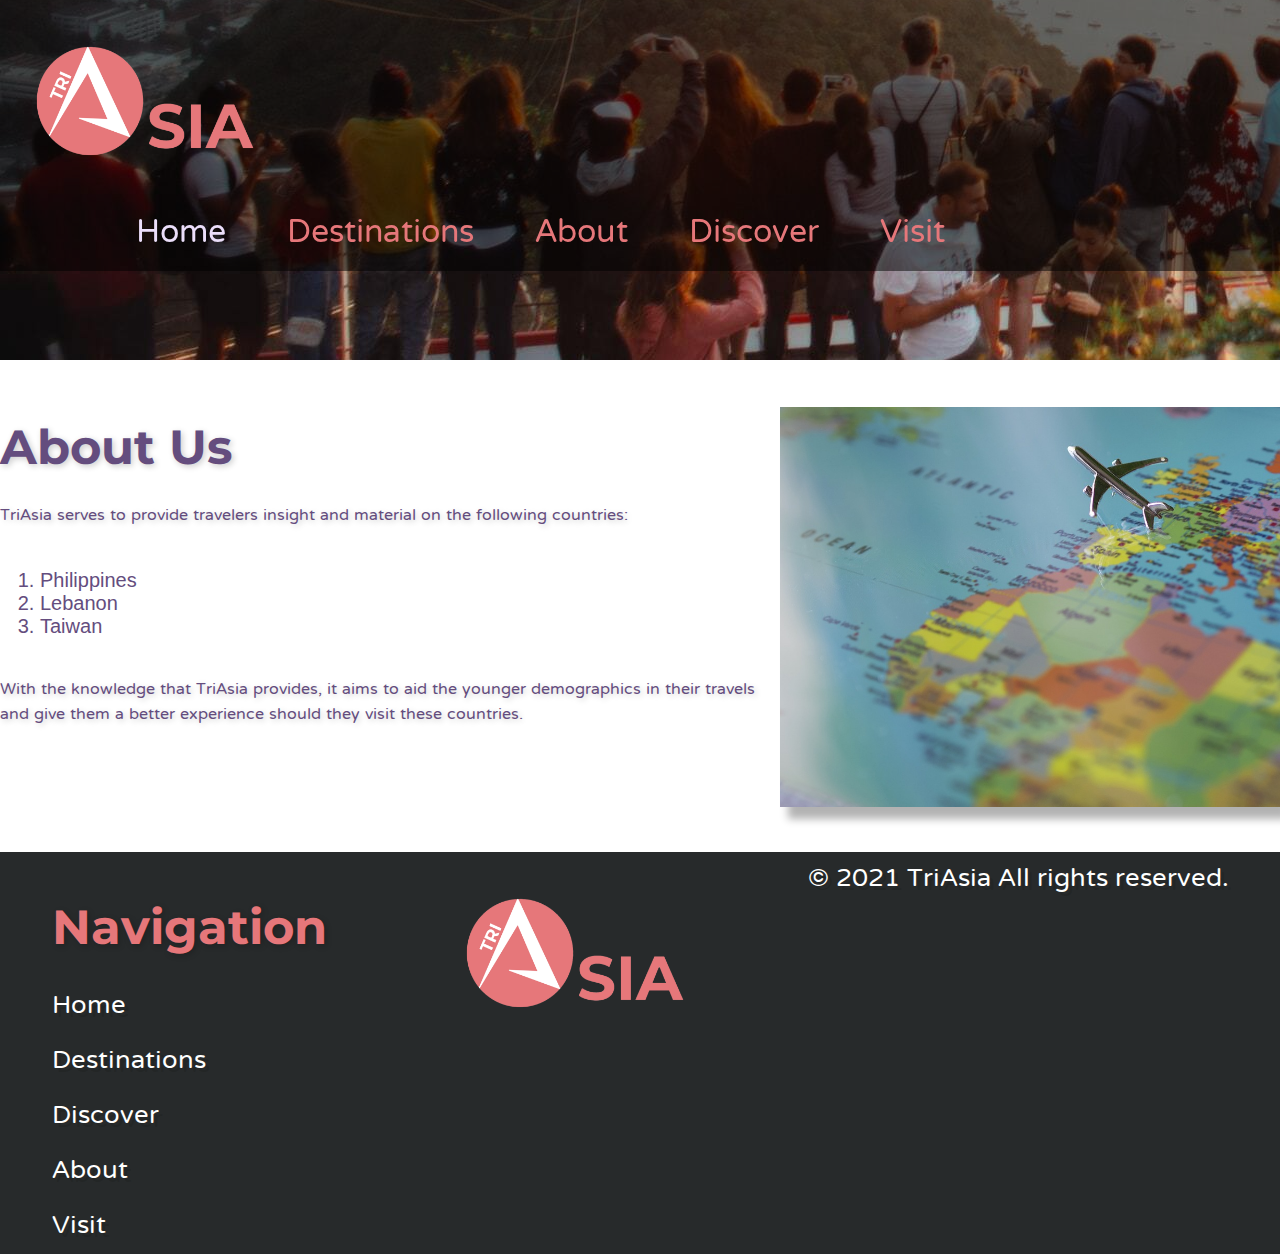
==== commit 11df58c2: "Merge pull request #5 from CartWebApp/main" ====
--- a/index.html
+++ b/index.html
@@ -92,8 +92,4 @@
             </div>
         </div>
     </footer>
-</body>
-
-
-
-https://images.unsplash.com/photo-1568729265473-6119da586ddc?ixlib=rb-1.2.1&ixid=MnwxMjA3fDB8MHxwaG90by1wYWdlfHx8fGVufDB8fHx8&auto=format&fit=crop&w=687&q=80+</body>--- a/css/styles.css
+++ b/css/styles.css
@@ -807,7 +807,18 @@
 /* Footer End */
 
 /* Home */
+.index-about {
+    display: flex ;
+    flex-direction: column;
+}
+
+.index-about-text {
+    width:none;
+}
+
 .about-img {
+    margin-left: 0px;
+    margin-right: 0px;
     width: 190px;
     height: 200px;
 }
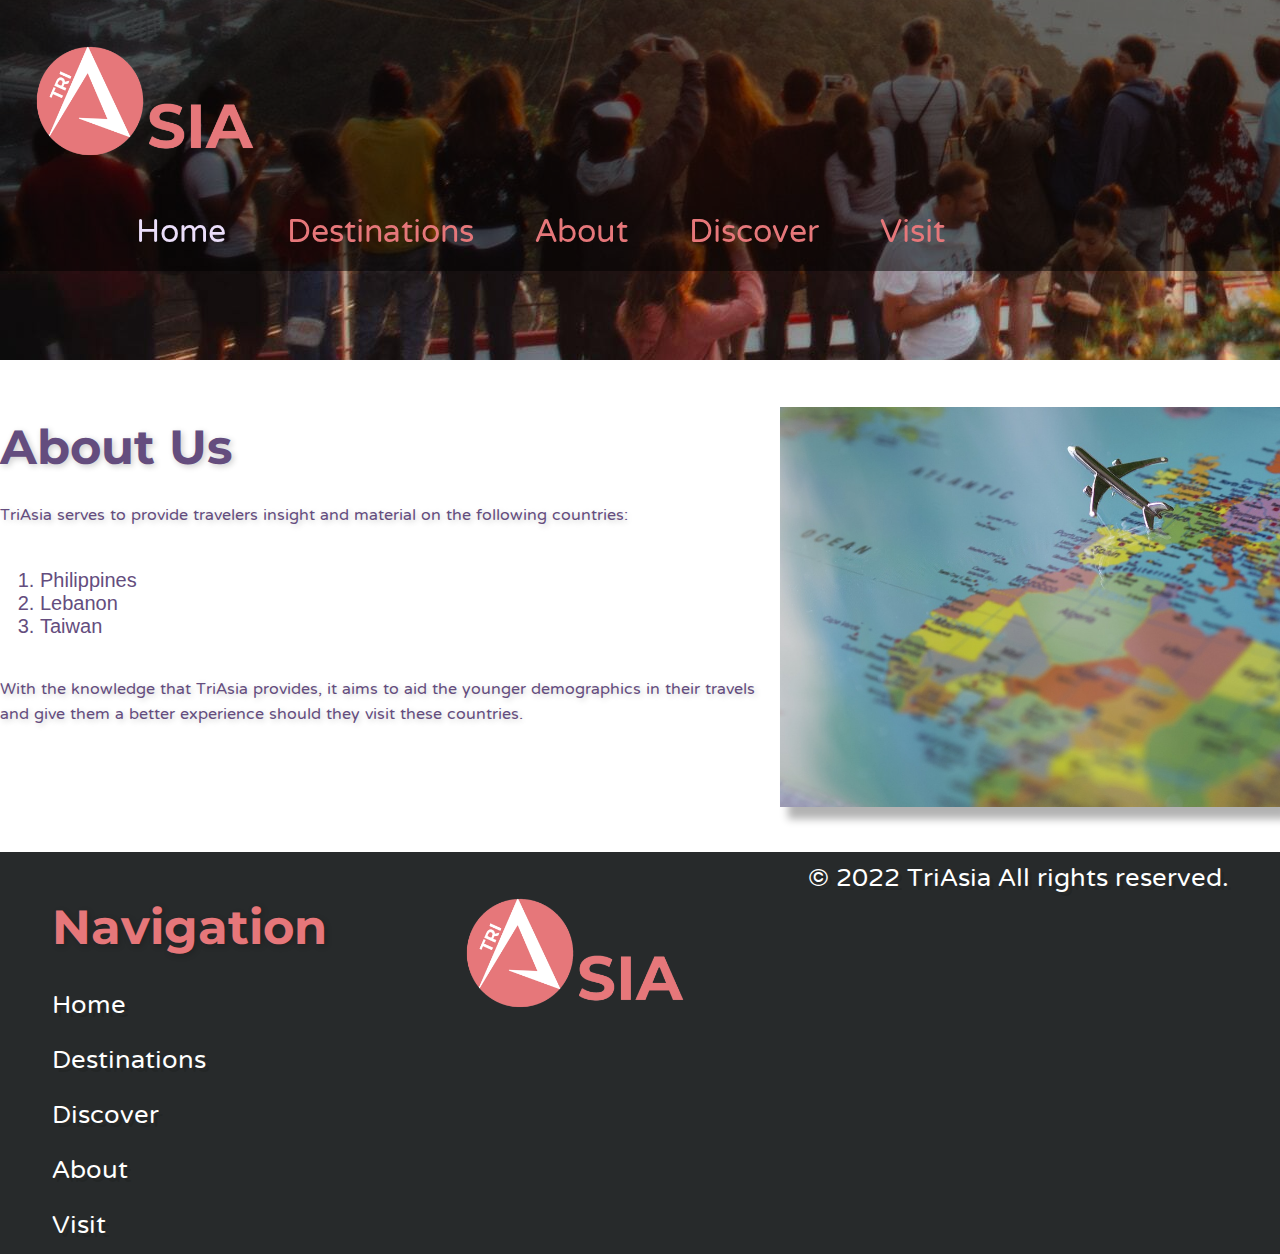
==== commit 4b8b7104: "commit" ====
--- a/index.html
+++ b/index.html
@@ -82,7 +82,7 @@
             <img class="logo" src="img/TriAsia-Logo.png" alt="logo image" width="275" height="200">
         </div>
         <div class="footer-img footer-3">
-            <span style="color: white;">&copy; 2021 TriAsia All rights reserved.</span>
+            <span style="color: white;">&copy; 2022 TriAsia All rights reserved.</span>
             <div class="footerlinks">
                 <p></p>
                 <a></a>
